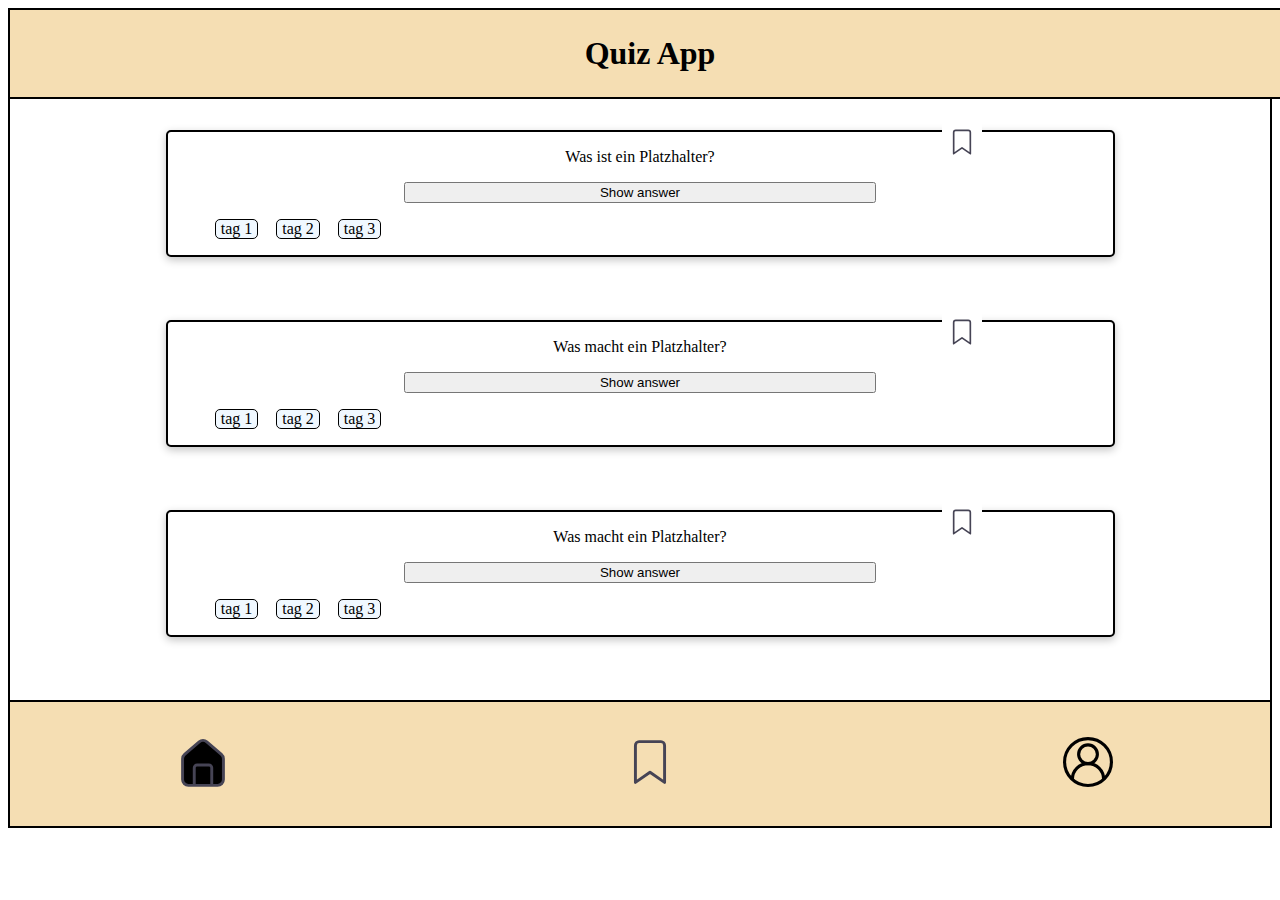
==== index.html @ bcbeafaf "feature: bookmark.html + style" ====
<!DOCTYPE html>
<html lang="en">
  <head>
    <meta charset="UTF-8" />
    <meta http-equiv="X-UA-Compatible" content="IE=edge" />
    <meta name="viewport" content="width=device-width, initial-scale=1.0" />
    <link rel="stylesheet" type="text/css" href="./styles.css" />
    <title>Quiz App</title>
  </head>
  <header>
    <h1>Quiz App</h1>
  </header>
  <main class="containermain">
    <body>
      <section class="card" id="card">
        <img class="bookmarkcard" src="./images/bookmark.svg" alt="bookmark" />
        <section class="innercard">
          <p class="Frage">Was ist ein Platzhalter?</p>
          <button class="buttonanswer">Show answer</button>
          <p class="answertext">Hier ist die Antwort auf die Frage</p>
        </section>
        <ul class="tags">
          <li>tag 1</li>
          <li>tag 2</li>
          <li>tag 3</li>
        </ul>
      </section>
      <section class="card" id="card2">
        <img class="bookmarkcard" src="./images/bookmark.svg" alt="bookmark" />
        <section class="innercard">
          <p class="Frage">Was macht ein Platzhalter?</p>
          <button class="buttonanswer">Show answer</button>
          <p class="answertext">Hier ist die Antwort auf die Frage</p>
        </section>
        <ul class="tags">
          <li>tag 1</li>
          <li>tag 2</li>
          <li>tag 3</li>
        </ul>
      </section>
      <section class="card" id="card3">
        <img class="bookmarkcard" src="./images/bookmark.svg" alt="bookmark" />
        <section class="innercard">
          <p class="Frage">Was macht ein Platzhalter?</p>
          <button class="buttonanswer">Show answer</button>
          <p class="answertext">Hier ist die Antwort auf die Frage</p>
        </section>
        <ul class="tags">
          <li>tag 1</li>
          <li>tag 2</li>
          <li>tag 3</li>
        </ul>
      </section>
    </body>
    <footer class="navbar">
      <nav>
        <a href="./index.html"
          ><img
            class="homenavbar"
            id="homenavbar"
            aria-label="home"
            src="./images/homeactive.svg"
            alt="home"
        /></a>
      </nav>
      <nav>
        <a href="./bookmark.html"
          ><img
            class="bookmarknavbar"
            aria-label="bookmark"
            src="./images/bookmark.svg"
            alt="bookmark"
        /></a>
      </nav>
      <nav>
        <a href=""
          ><img
            class="profilenavbar"
            aria-label="user profile"
            src="./images/profile-user-account-svgrepo-com.svg"
            alt="profile"
        /></a>
      </nav>
    </footer>
  </main>
</html>
---- styles.css ----
.containermain {
  border: solid 2px;
  position: relative;
}

h1 {
  margin: 0px;
}

.card:first-child {
  margin-top: 120px;
}

header {
  text-align: center;
  border: solid 2px;
  width: 100%;
  background-color: wheat;
  padding: 25px 0px 25px 0px;
  position: fixed;
  z-index: 2;
}

.card {
  width: 75%;
  border: solid 2px;
  border-radius: 5px;
  position: relative;
  margin-left: 12.5%;
  margin: auto;
  align-items: center;
  background-color: white;
  box-shadow: rgba(0, 0, 0, 0.24) 0px 3px 8px;
}

.card:not(:first-child) {
  margin-top: 5%;
}

.bookmarkcard {
  position: absolute;
  height: 40px;
  width: 40px;
  left: 82%;
  top: -8%;
  background-color: white;
}
.innercard {
  display: flex;
  flex-direction: column;
  align-items: center;
}

.answertext {
  display: none;
}

.tags {
  display: flex;
  list-style-type: none;
  gap: 2%;
  padding-left: 5%;
}
li {
  border: solid 1px;
  border-radius: 5px;
  background-color: aliceblue;
}

.buttonanswer {
  height: auto;
  width: 50%;
}

footer {
  border-top: solid 2px;
  margin-top: 5%;
  position: sticky;
}

.navbar {
  display: flex;
  position: sticky;
  justify-content: space-between;
  padding-top: 2%;
  padding-left: 12.5%;
  padding-right: 12.5%;
  padding-bottom: 2%;
  bottom: 0;
  z-index: 1;
  background-color: wheat;
}

li {
  padding-left: 5px;
  padding-right: 5px;
}

.homenavbar {
  height: 70px;
  width: 70px;
}

.bookmarknavbar {
  height: 70px;
}

.profilenavbar {
  height: 50px;
  padding-top: 10px;
}
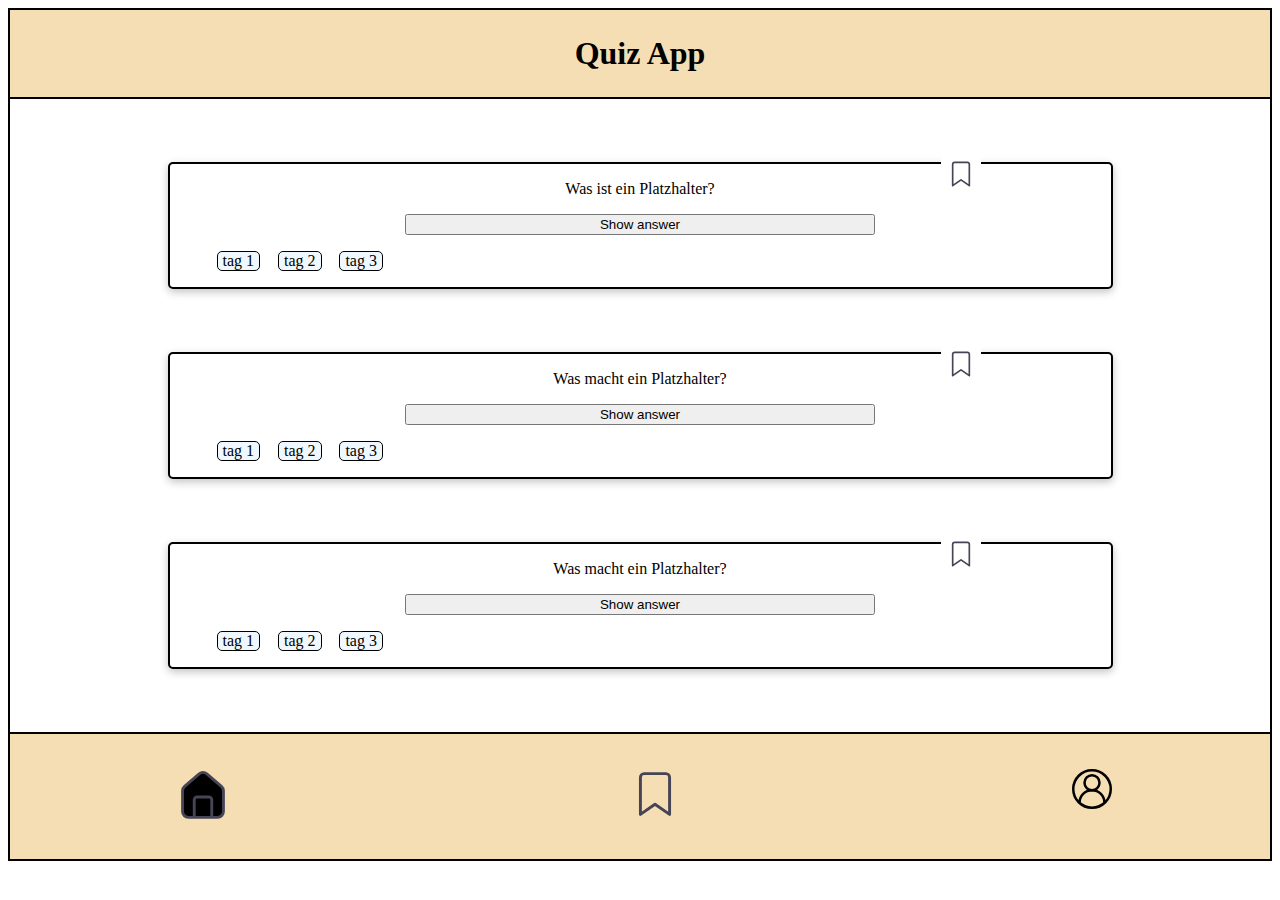
==== commit 9acbe34f: "styling" ====
--- a/index.html
+++ b/index.html
@@ -7,11 +7,11 @@
     <link rel="stylesheet" type="text/css" href="./styles.css" />
     <title>Quiz App</title>
   </head>
-  <header>
-    <h1>Quiz App</h1>
-  </header>
-  <main class="containermain">
-    <body>
+  <body>
+    <header>
+      <h1>Quiz App</h1>
+    </header>
+    <main class="containermain">
       <section class="card" id="card">
         <img class="bookmarkcard" src="./images/bookmark.svg" alt="bookmark" />
         <section class="innercard">
@@ -51,7 +51,7 @@
           <li>tag 3</li>
         </ul>
       </section>
-    </body>
+    </main>
     <footer class="navbar">
       <nav>
         <a href="./index.html"
@@ -82,5 +82,5 @@
         /></a>
       </nav>
     </footer>
-  </main>
+  </body>
 </html>
--- a/styles.css
+++ b/styles.css
@@ -1,6 +1,10 @@
+* {
+  box-sizing: border-box;
+}
 .containermain {
   border: solid 2px;
   position: relative;
+  display: block;
 }
 
 h1 {
@@ -8,17 +12,19 @@
 }
 
 .card:first-child {
-  margin-top: 120px;
+  margin-top: 5%;
 }
 
 header {
   text-align: center;
-  border: solid 2px;
   width: 100%;
   background-color: wheat;
   padding: 25px 0px 25px 0px;
-  position: fixed;
   z-index: 2;
+  border-left: solid 2px;
+  border-right: solid 2px;
+  border-top: solid 2px;
+  left: px;
 }
 
 .card {
@@ -36,7 +42,9 @@
 .card:not(:first-child) {
   margin-top: 5%;
 }
-
+.card:last-child {
+  margin-bottom: 5%;
+}
 .bookmarkcard {
   position: absolute;
   height: 40px;
@@ -73,9 +81,11 @@
 }
 
 footer {
-  border-top: solid 2px;
-  margin-top: 5%;
+  border-left: solid 2px;
+  border-right: solid 2px;
+  border-bottom: solid 2px;
   position: sticky;
+  bottom: 0;
 }
 
 .navbar {
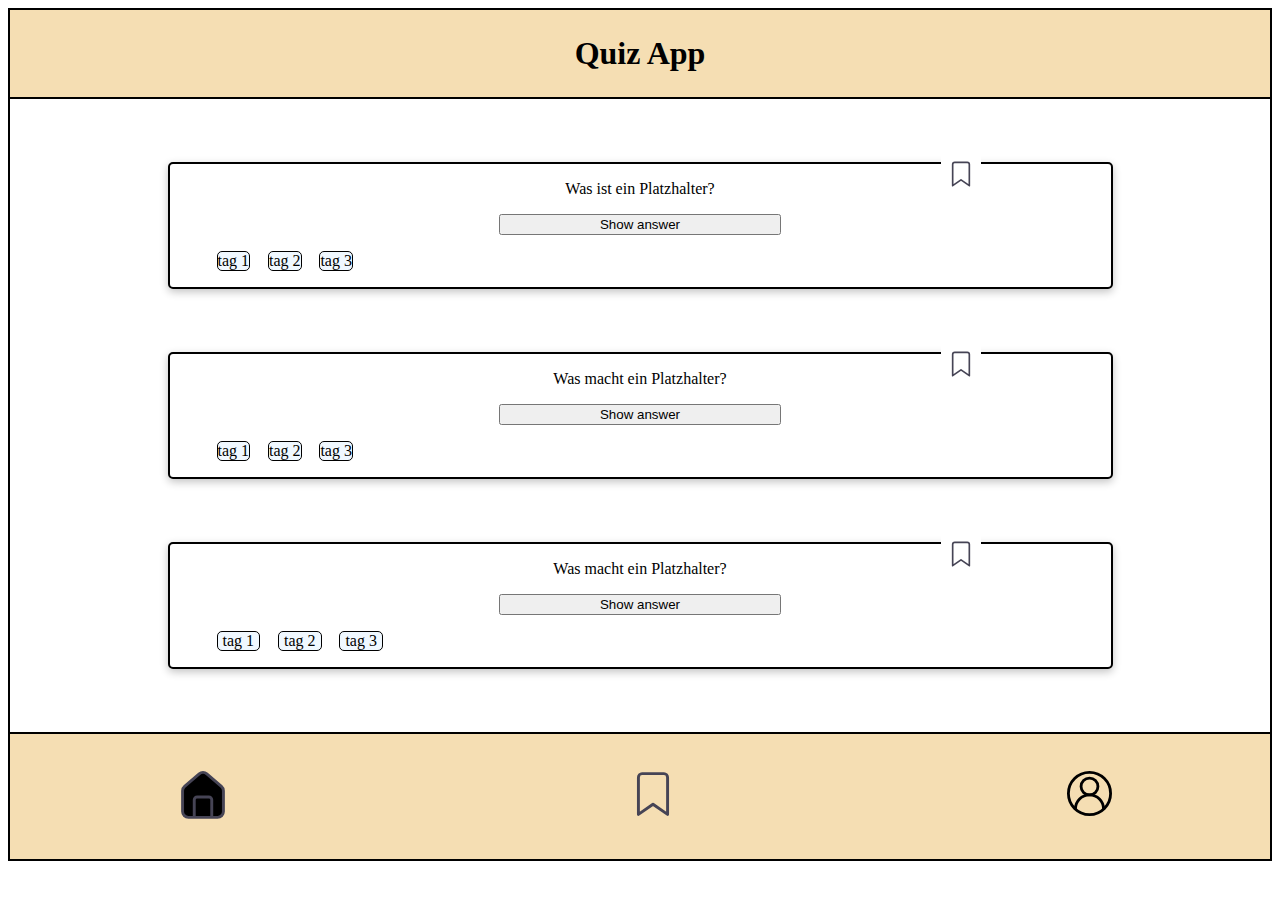
==== commit 1464bec2: "styling: header" ====
--- a/index.html
+++ b/index.html
@@ -13,11 +13,15 @@
     </header>
     <main class="containermain">
       <section class="card" id="card">
-        <img class="bookmarkcard" src="./images/bookmark.svg" alt="bookmark" />
-        <section class="innercard">
+        <img
+          class="card__bookmark"
+          src="./images/bookmark.svg"
+          alt="bookmark"
+        />
+        <section class="card__innercontent">
           <p class="Frage">Was ist ein Platzhalter?</p>
-          <button class="buttonanswer">Show answer</button>
-          <p class="answertext">Hier ist die Antwort auf die Frage</p>
+          <button class="card__buttonanswer">Show answer</button>
+          <p class="card__answertext">Hier ist die Antwort auf die Frage</p>
         </section>
         <ul class="tags">
           <li>tag 1</li>
@@ -26,11 +30,15 @@
         </ul>
       </section>
       <section class="card" id="card2">
-        <img class="bookmarkcard" src="./images/bookmark.svg" alt="bookmark" />
-        <section class="innercard">
+        <img
+          class="card__bookmark"
+          src="./images/bookmark.svg"
+          alt="bookmark"
+        />
+        <section class="card__innercontent">
           <p class="Frage">Was macht ein Platzhalter?</p>
-          <button class="buttonanswer">Show answer</button>
-          <p class="answertext">Hier ist die Antwort auf die Frage</p>
+          <button class="card__buttonanswer">Show answer</button>
+          <p class="card__answertext">Hier ist die Antwort auf die Frage</p>
         </section>
         <ul class="tags">
           <li>tag 1</li>
@@ -39,16 +47,20 @@
         </ul>
       </section>
       <section class="card" id="card3">
-        <img class="bookmarkcard" src="./images/bookmark.svg" alt="bookmark" />
-        <section class="innercard">
+        <img
+          class="card__bookmark"
+          src="./images/bookmark.svg"
+          alt="bookmark"
+        />
+        <section class="card__innercontent">
           <p class="Frage">Was macht ein Platzhalter?</p>
-          <button class="buttonanswer">Show answer</button>
-          <p class="answertext">Hier ist die Antwort auf die Frage</p>
+          <button class="card__buttonanswer">Show answer</button>
+          <p class="card__answertext">Hier ist die Antwort auf die Frage</p>
         </section>
         <ul class="tags">
-          <li>tag 1</li>
-          <li>tag 2</li>
-          <li>tag 3</li>
+          <li class="li_tags">tag 1</li>
+          <li class="li_tags">tag 2</li>
+          <li class="li_tags">tag 3</li>
         </ul>
       </section>
     </main>
@@ -56,7 +68,7 @@
       <nav>
         <a href="./index.html"
           ><img
-            class="homenavbar"
+            class="navbar__home"
             id="homenavbar"
             aria-label="home"
             src="./images/homeactive.svg"
@@ -66,7 +78,7 @@
       <nav>
         <a href="./bookmark.html"
           ><img
-            class="bookmarknavbar"
+            class="navbar__bookmark"
             aria-label="bookmark"
             src="./images/bookmark.svg"
             alt="bookmark"
@@ -75,7 +87,7 @@
       <nav>
         <a href=""
           ><img
-            class="profilenavbar"
+            class="navbar__profile"
             aria-label="user profile"
             src="./images/profile-user-account-svgrepo-com.svg"
             alt="profile"
--- a/styles.css
+++ b/styles.css
@@ -11,10 +11,6 @@
   margin: 0px;
 }
 
-.card:first-child {
-  margin-top: 5%;
-}
-
 header {
   text-align: center;
   width: 100%;
@@ -24,7 +20,6 @@
   border-left: solid 2px;
   border-right: solid 2px;
   border-top: solid 2px;
-  left: px;
 }
 
 .card {
@@ -39,13 +34,17 @@
   box-shadow: rgba(0, 0, 0, 0.24) 0px 3px 8px;
 }
 
+.card:first-child {
+  margin-top: 5%;
+}
+
 .card:not(:first-child) {
   margin-top: 5%;
 }
 .card:last-child {
   margin-bottom: 5%;
 }
-.bookmarkcard {
+.card__bookmark {
   position: absolute;
   height: 40px;
   width: 40px;
@@ -53,13 +52,13 @@
   top: -8%;
   background-color: white;
 }
-.innercard {
+.card__innercontent {
   display: flex;
   flex-direction: column;
   align-items: center;
 }
 
-.answertext {
+.card__answertext {
   display: none;
 }
 
@@ -75,9 +74,9 @@
   background-color: aliceblue;
 }
 
-.buttonanswer {
+.card__buttonanswer {
   height: auto;
-  width: 50%;
+  width: 30%;
 }
 
 footer {
@@ -101,21 +100,22 @@
   background-color: wheat;
 }
 
-li {
+.li_tags {
   padding-left: 5px;
   padding-right: 5px;
 }
 
-.homenavbar {
+.navbar__home {
   height: 70px;
   width: 70px;
 }
 
-.bookmarknavbar {
+.navbar__bookmark {
   height: 70px;
 }
 
-.profilenavbar {
+.navbar__profile {
   height: 50px;
-  padding-top: 10px;
+  padding-top: 5px;
+  margin-top: 7px;
 }
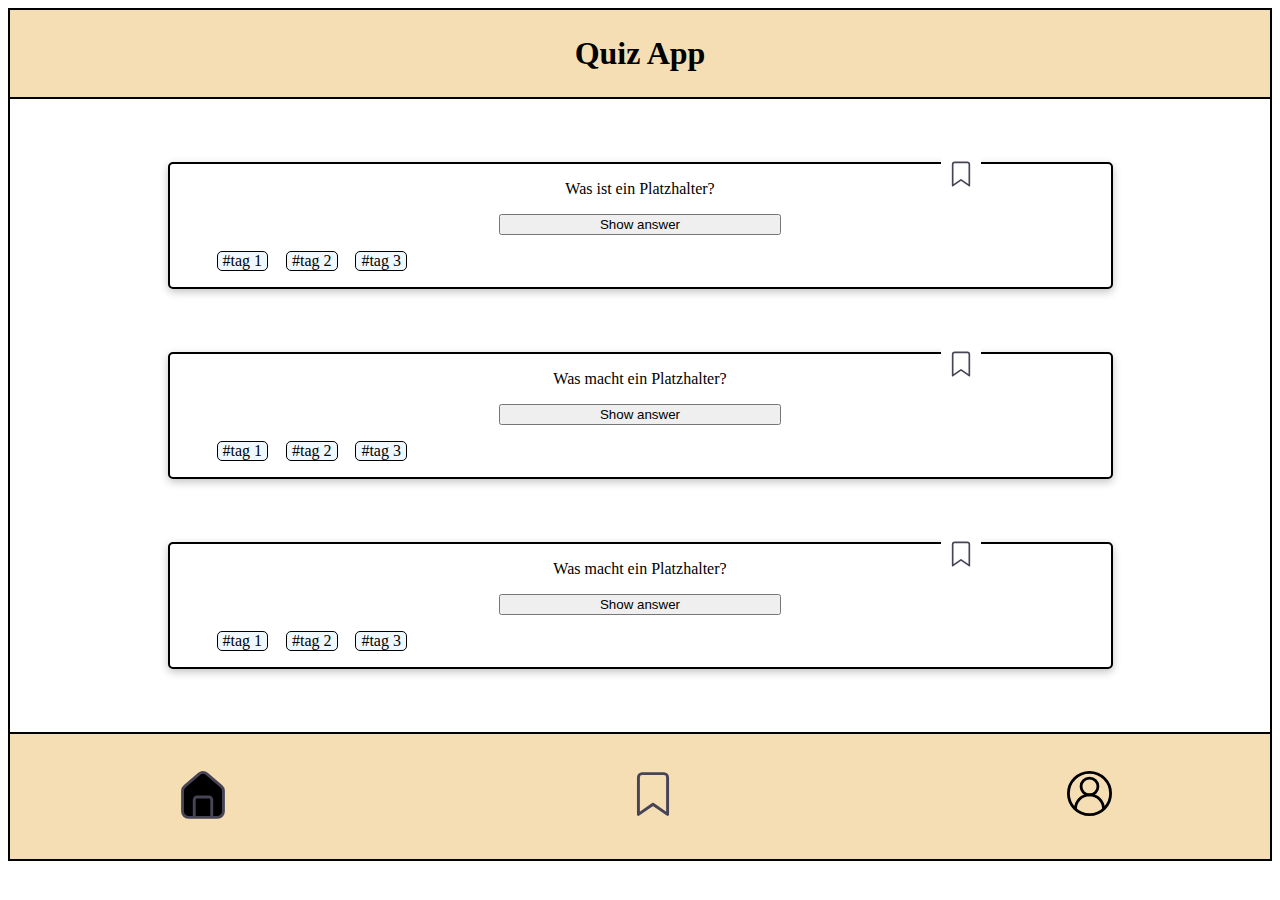
==== commit 21b855dc: "styling: seperate files for better overview" ====
--- a/index.html
+++ b/index.html
@@ -6,6 +6,7 @@
     <meta name="viewport" content="width=device-width, initial-scale=1.0" />
     <link rel="stylesheet" type="text/css" href="./styles.css" />
     <title>Quiz App</title>
+    <script language="javascript" type="text/javascript" src="./js.js"></script>
   </head>
   <body>
     <header>
@@ -24,9 +25,9 @@
           <p class="card__answertext">Hier ist die Antwort auf die Frage</p>
         </section>
         <ul class="tags">
-          <li>tag 1</li>
-          <li>tag 2</li>
-          <li>tag 3</li>
+          <li class="li_tags">#tag 1</li>
+          <li class="li_tags">#tag 2</li>
+          <li class="li_tags">#tag 3</li>
         </ul>
       </section>
       <section class="card" id="card2">
@@ -41,9 +42,9 @@
           <p class="card__answertext">Hier ist die Antwort auf die Frage</p>
         </section>
         <ul class="tags">
-          <li>tag 1</li>
-          <li>tag 2</li>
-          <li>tag 3</li>
+          <li class="li_tags">#tag 1</li>
+          <li class="li_tags">#tag 2</li>
+          <li class="li_tags">#tag 3</li>
         </ul>
       </section>
       <section class="card" id="card3">
@@ -58,9 +59,9 @@
           <p class="card__answertext">Hier ist die Antwort auf die Frage</p>
         </section>
         <ul class="tags">
-          <li class="li_tags">tag 1</li>
-          <li class="li_tags">tag 2</li>
-          <li class="li_tags">tag 3</li>
+          <li class="li_tags">#tag 1</li>
+          <li class="li_tags">#tag 2</li>
+          <li class="li_tags">#tag 3</li>
         </ul>
       </section>
     </main>
--- a/styles.css
+++ b/styles.css
@@ -1,3 +1,7 @@
+@import "./components/card.css";
+@import "./components/header.css";
+@import "./components/navbar.css";
+
 * {
   box-sizing: border-box;
 }
@@ -11,111 +15,7 @@
   margin: 0px;
 }
 
-header {
-  text-align: center;
-  width: 100%;
-  background-color: wheat;
-  padding: 25px 0px 25px 0px;
-  z-index: 2;
-  border-left: solid 2px;
-  border-right: solid 2px;
-  border-top: solid 2px;
-}
-
-.card {
-  width: 75%;
-  border: solid 2px;
-  border-radius: 5px;
-  position: relative;
-  margin-left: 12.5%;
-  margin: auto;
-  align-items: center;
-  background-color: white;
-  box-shadow: rgba(0, 0, 0, 0.24) 0px 3px 8px;
-}
-
-.card:first-child {
-  margin-top: 5%;
-}
-
-.card:not(:first-child) {
-  margin-top: 5%;
-}
-.card:last-child {
-  margin-bottom: 5%;
-}
-.card__bookmark {
-  position: absolute;
-  height: 40px;
-  width: 40px;
-  left: 82%;
-  top: -8%;
-  background-color: white;
-}
-.card__innercontent {
-  display: flex;
-  flex-direction: column;
-  align-items: center;
-}
-
-.card__answertext {
-  display: none;
-}
-
-.tags {
-  display: flex;
-  list-style-type: none;
-  gap: 2%;
-  padding-left: 5%;
-}
-li {
-  border: solid 1px;
-  border-radius: 5px;
-  background-color: aliceblue;
-}
-
-.card__buttonanswer {
-  height: auto;
-  width: 30%;
-}
-
-footer {
-  border-left: solid 2px;
-  border-right: solid 2px;
-  border-bottom: solid 2px;
-  position: sticky;
-  bottom: 0;
-}
-
-.navbar {
-  display: flex;
-  position: sticky;
-  justify-content: space-between;
-  padding-top: 2%;
-  padding-left: 12.5%;
-  padding-right: 12.5%;
-  padding-bottom: 2%;
-  bottom: 0;
-  z-index: 1;
-  background-color: wheat;
-}
-
 .li_tags {
   padding-left: 5px;
   padding-right: 5px;
 }
-
-.navbar__home {
-  height: 70px;
-  width: 70px;
-}
-
-.navbar__bookmark {
-  height: 70px;
-}
-
-.navbar__profile {
-  height: 50px;
-  padding-top: 5px;
-  margin-top: 7px;
-}
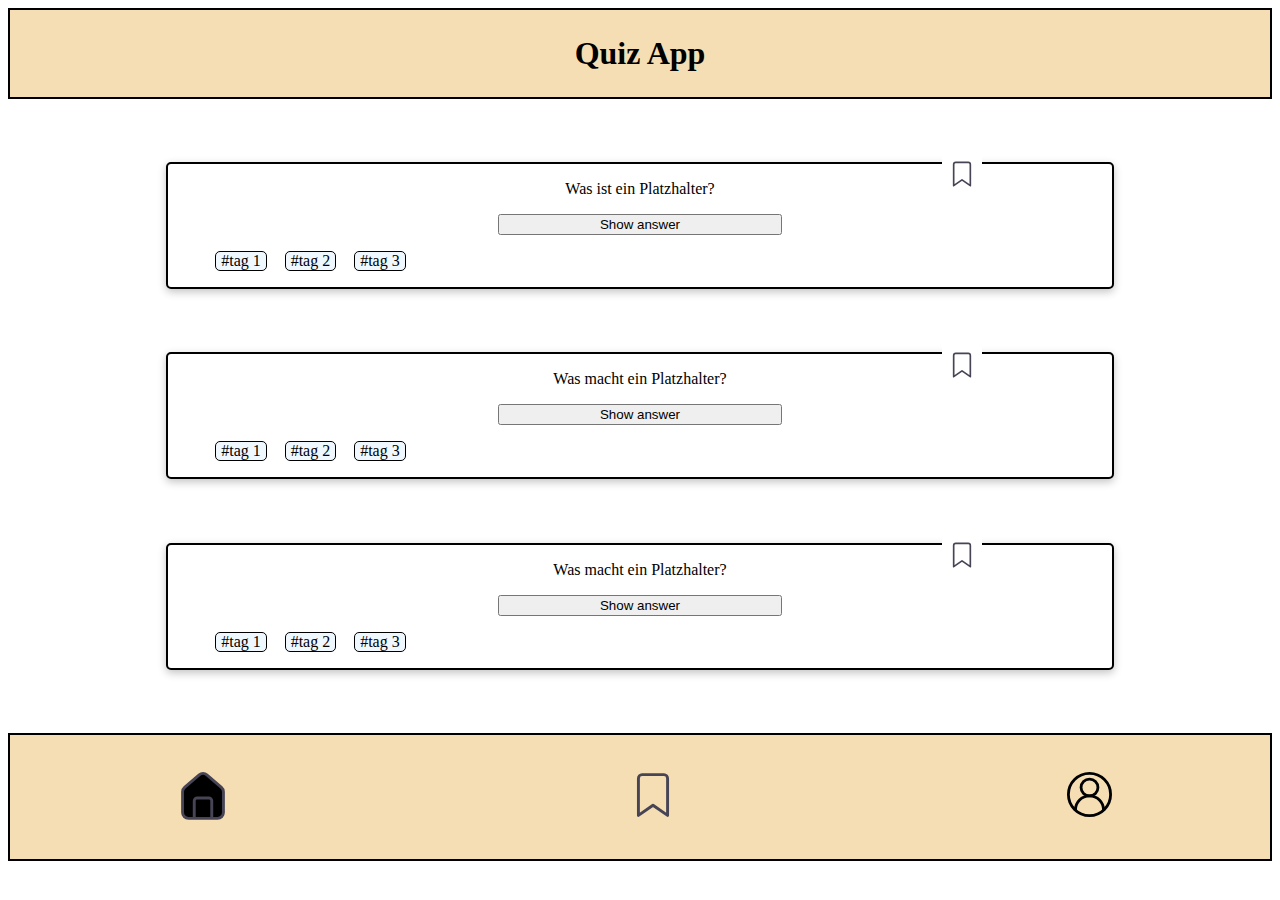
==== commit d71b4568: "feat: answerbutton functionality" ====
--- a/index.html
+++ b/index.html
@@ -6,23 +6,35 @@
     <meta name="viewport" content="width=device-width, initial-scale=1.0" />
     <link rel="stylesheet" type="text/css" href="./styles.css" />
     <title>Quiz App</title>
-    <script language="javascript" type="text/javascript" src="./js.js"></script>
+    <script
+      language="javascript"
+      type="text/javascript"
+      src="./js.js"
+      defer
+    ></script>
   </head>
   <body>
     <header>
       <h1>Quiz App</h1>
     </header>
     <main class="containermain">
-      <section class="card" id="card">
+      <section class="card" id="card" data-js="card">
         <img
           class="card__bookmark"
           src="./images/bookmark.svg"
           alt="bookmark"
+          data-js="card__bookmark"
         />
         <section class="card__innercontent">
-          <p class="Frage">Was ist ein Platzhalter?</p>
-          <button class="card__buttonanswer">Show answer</button>
-          <p class="card__answertext">Hier ist die Antwort auf die Frage</p>
+          <p class="questionText" data-js="questionText">
+            Was ist ein Platzhalter?
+          </p>
+          <button class="card__buttonanswer" data-js="card__buttonanswer">
+            Show answer
+          </button>
+          <p class="card__answertext" data-js="card__answertext" hidden>
+            Hier ist die Antwort auf die Frage
+          </p>
         </section>
         <ul class="tags">
           <li class="li_tags">#tag 1</li>
@@ -30,16 +42,23 @@
           <li class="li_tags">#tag 3</li>
         </ul>
       </section>
-      <section class="card" id="card2">
+      <section class="card" id="card2" data-js="card">
         <img
           class="card__bookmark"
           src="./images/bookmark.svg"
           alt="bookmark"
+          data-js="card__bookmark"
         />
         <section class="card__innercontent">
-          <p class="Frage">Was macht ein Platzhalter?</p>
-          <button class="card__buttonanswer">Show answer</button>
-          <p class="card__answertext">Hier ist die Antwort auf die Frage</p>
+          <p class="questionText" data-js="questionText">
+            Was macht ein Platzhalter?
+          </p>
+          <button class="card__buttonanswer" data-js="card__buttonanswer">
+            Show answer
+          </button>
+          <p class="card__answertext" data-js="card__answertext" hidden>
+            Hier ist die Antwort auf die Frage
+          </p>
         </section>
         <ul class="tags">
           <li class="li_tags">#tag 1</li>
@@ -47,16 +66,23 @@
           <li class="li_tags">#tag 3</li>
         </ul>
       </section>
-      <section class="card" id="card3">
+      <section class="card" id="card3" data-js="card">
         <img
           class="card__bookmark"
           src="./images/bookmark.svg"
           alt="bookmark"
+          data-js="card__bookmark"
         />
         <section class="card__innercontent">
-          <p class="Frage">Was macht ein Platzhalter?</p>
-          <button class="card__buttonanswer">Show answer</button>
-          <p class="card__answertext">Hier ist die Antwort auf die Frage</p>
+          <p class="questionText" data-js="questionText">
+            Was macht ein Platzhalter?
+          </p>
+          <button class="card__buttonanswer" data-js="card__buttonanswer">
+            Show answer
+          </button>
+          <p class="card__answertext" data-js="card__answertext" hidden>
+            Hier ist die Antwort auf die Frage
+          </p>
         </section>
         <ul class="tags">
           <li class="li_tags">#tag 1</li>
--- a/styles.css
+++ b/styles.css
@@ -6,7 +6,7 @@
   box-sizing: border-box;
 }
 .containermain {
-  border: solid 2px;
+  border-top: solid 2px;
   position: relative;
   display: block;
 }
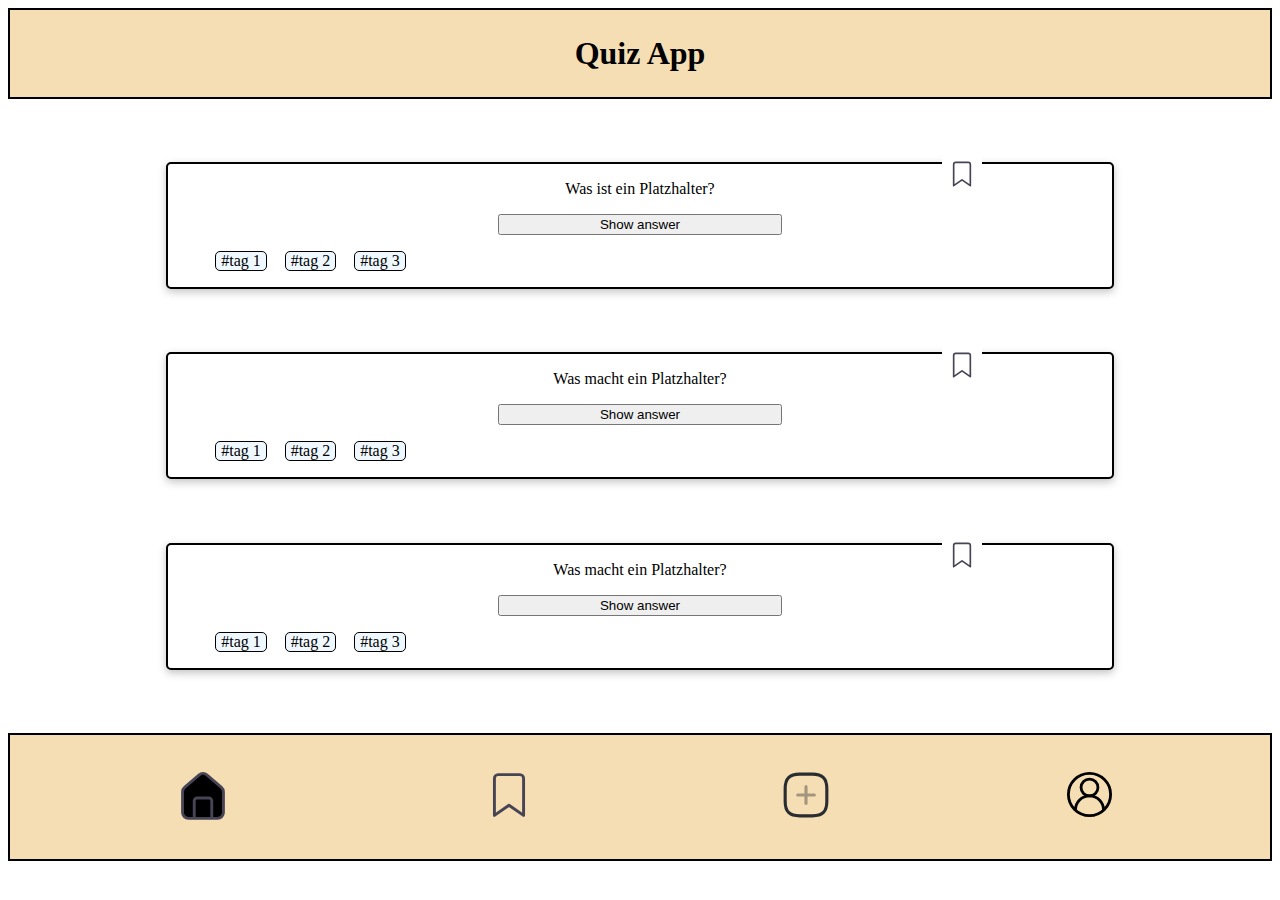
==== commit d6161017: "added images + prototype addQuestion.html" ====
--- a/index.html
+++ b/index.html
@@ -114,6 +114,15 @@
       <nav>
         <a href=""
           ><img
+            class="navbar__addQuestion"
+            aria-label="user profile"
+            src="./images/add-square.svg"
+            alt="profile"
+        /></a>
+      </nav>
+      <nav>
+        <a href=""
+          ><img
             class="navbar__profile"
             aria-label="user profile"
             src="./images/profile-user-account-svgrepo-com.svg"
